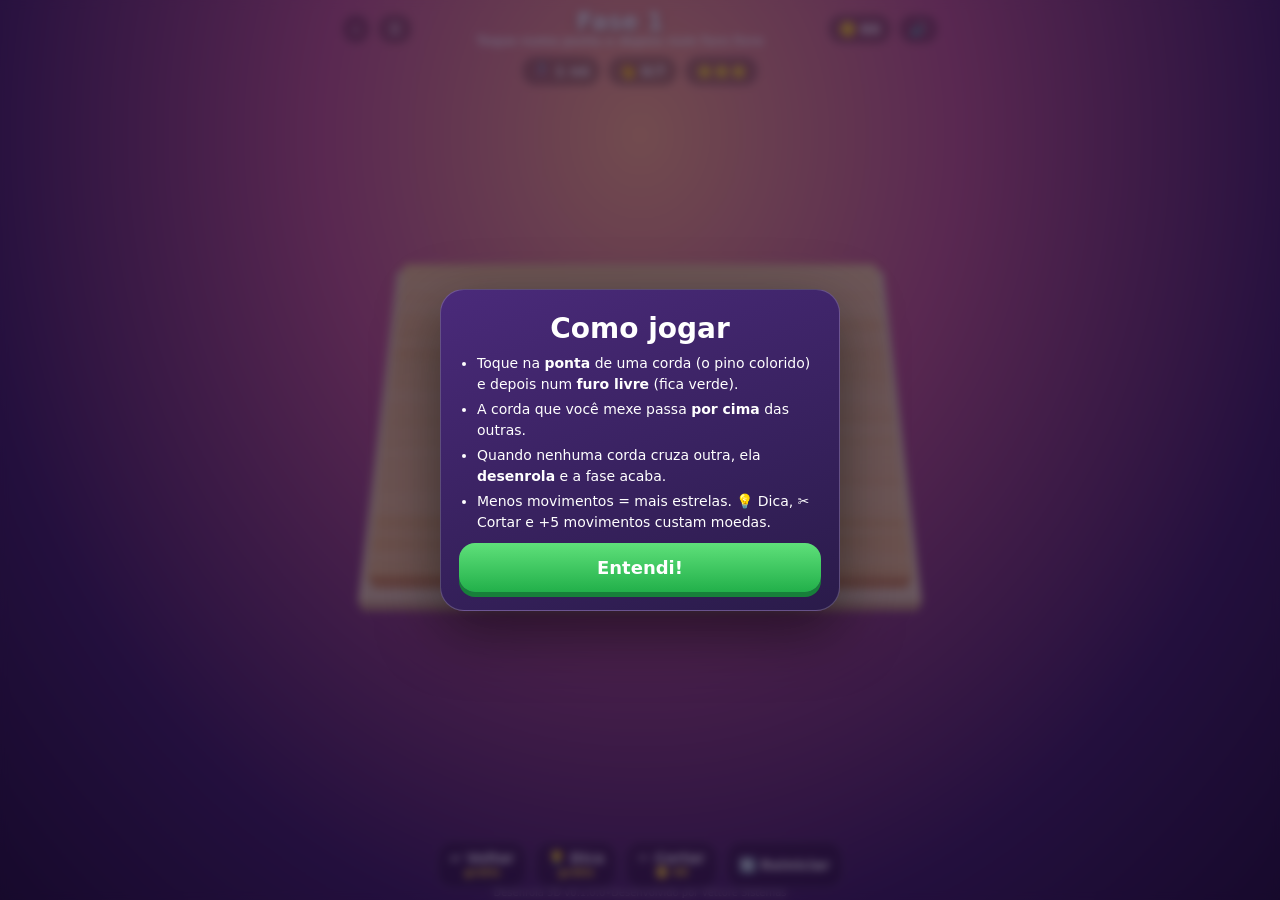
==== desenrola/index.html @ 5e9624aa "v0.6.0.0 v0.6.0.0 - Jogos: novos Linha de Cores 3D e Desenrola 3D" ====
<!doctype html>
<html lang="pt-BR">
<head>
<meta charset="utf-8">
<meta name="viewport" content="width=device-width,initial-scale=1,maximum-scale=1,user-scalable=no,viewport-fit=cover">
<meta name="theme-color" content="#2a1b4a">
<title>Desenrola 3D</title>
<style>
*{box-sizing:border-box;margin:0;padding:0;-webkit-tap-highlight-color:transparent}
[hidden]{display:none!important}
html,body{height:100%;overflow:hidden;overscroll-behavior:none}
body{font-family:system-ui,-apple-system,Segoe UI,Roboto,sans-serif;color:#fff;background:radial-gradient(ellipse at 50% 15%,#ffb38a 0%,#c25b8f 35%,#3b1d5e 75%,#1c0f33 100%);user-select:none;-webkit-user-select:none}
button{font-family:inherit;color:inherit;border:0;cursor:pointer;background:none}
#cena{position:fixed;inset:0;touch-action:none}
.hud{position:fixed;left:0;right:0;top:0;padding:10px 12px;display:flex;flex-direction:column;gap:8px;z-index:2;max-width:620px;margin:0 auto;pointer-events:none}
.hud>*{pointer-events:auto}
.linha1{display:flex;gap:8px;align-items:center}
.chip{background:rgba(0,0,0,.25);backdrop-filter:blur(8px);border:1px solid rgba(255,255,255,.2);border-radius:14px;padding:6px 10px;font-weight:800;font-size:14px;white-space:nowrap;color:#fff;text-decoration:none}
.titulo{flex:1;text-align:center;line-height:1.05}
.titulo b{font-size:24px;text-shadow:0 2px 10px rgba(0,0,0,.4)}
.titulo small{display:block;font-size:12px;opacity:.85;font-weight:700}
.info{display:flex;gap:8px;justify-content:center}
.nos{font-weight:900}
.nos.zero{background:rgba(61,220,132,.35);border-color:#3ddc84}
.base{position:fixed;left:0;right:0;bottom:0;padding:8px 12px calc(12px + env(safe-area-inset-bottom));display:flex;gap:8px;justify-content:center;z-index:2}
.bt{background:rgba(0,0,0,.25);backdrop-filter:blur(8px);border:1px solid rgba(255,255,255,.2);border-radius:16px;padding:8px 12px;font-weight:800;font-size:14px;min-width:78px}
.bt small{display:block;font-size:11px;color:#ffd93b}
.bt.ativo{background:#ff5b5b;border-color:#fff}
.bt:active{transform:scale(.95)}
#toast{position:fixed;left:50%;top:120px;transform:translateX(-50%);background:rgba(0,0,0,.7);padding:9px 16px;border-radius:18px;font-weight:800;font-size:14px;z-index:5;opacity:0;transition:.3s;pointer-events:none;white-space:nowrap}
#toast.on{opacity:1}
.grito{position:fixed;left:50%;top:40%;transform:translate(-50%,-50%);font-size:46px;font-weight:900;z-index:4;pointer-events:none;animation:grito 1.3s forwards;white-space:nowrap;color:#fff;text-shadow:0 4px 0 #c25b8f,0 0 24px #ffd93b}
@keyframes grito{0%{transform:translate(-50%,-50%) scale(.2)}25%{transform:translate(-50%,-50%) scale(1.2)}75%{opacity:1}100%{transform:translate(-50%,-90%) scale(1);opacity:0}}
.modal{position:fixed;inset:0;background:rgba(20,8,40,.6);backdrop-filter:blur(4px);display:flex;align-items:center;justify-content:center;padding:16px;z-index:10}
.mbox{background:linear-gradient(160deg,#4a2a7a,#2a1b4a);border:1px solid rgba(255,255,255,.2);border-radius:24px;padding:22px 18px 18px;width:100%;max-width:400px;text-align:center;box-shadow:0 20px 60px rgba(0,0,0,.5);animation:entra .35s cubic-bezier(.34,1.5,.64,1);max-height:92dvh;overflow-y:auto}
@keyframes entra{from{transform:scale(.7);opacity:0}}
.mbox h2{font-size:28px}
.mbox p{margin-top:8px;line-height:1.4;color:#eadcff}
.estrelas{font-size:54px;letter-spacing:6px;color:rgba(255,255,255,.18);margin:6px 0}
.estrelas span{display:inline-block;transform:scale(.3);transition:.4s cubic-bezier(.34,1.8,.64,1)}
.estrelas span.on{color:#ffd93b;transform:scale(1);text-shadow:0 3px 0 #b8860b}
.estrelas span.vz{transform:scale(1)}
.btn{display:block;width:100%;padding:14px;border-radius:16px;font-size:18px;font-weight:900;margin-top:10px;background:linear-gradient(180deg,#ff8ac0,#e2508f);box-shadow:0 5px 0 #a8326a}
.btn.verde{background:linear-gradient(180deg,#5fe07a,#22b04a);box-shadow:0 5px 0 #17803a}
.btn.sec{background:rgba(255,255,255,.12);box-shadow:0 5px 0 rgba(0,0,0,.3)}
.btn:active{transform:translateY(3px)}
.moedas{display:inline-block;margin-top:6px;background:rgba(255,217,59,.15);color:#ffd93b;border-radius:12px;padding:4px 12px;font-weight:900}
.fases{display:grid;grid-template-columns:repeat(5,1fr);gap:8px;margin-top:12px}
.fz{aspect-ratio:1;border-radius:14px;background:rgba(255,255,255,.12);font-weight:900;font-size:17px;display:flex;flex-direction:column;align-items:center;justify-content:center;line-height:1}
.fz small{font-size:9px;color:#ffd93b;margin-top:3px;letter-spacing:-1px}
.fz.bloq{opacity:.35}
.fz.atual{background:#e2508f;box-shadow:0 0 0 3px #fff}
.regras{text-align:left;font-size:14px;line-height:1.5;margin-top:8px}
.regras li{margin:4px 0 4px 18px}
footer{position:fixed;bottom:2px;left:0;right:0;text-align:center;font-size:10px;opacity:.5;z-index:1;pointer-events:none}
</style>
</head>
<body>
<canvas id="cena"></canvas>
<div class="hud">
  <div class="linha1">
    <a class="chip" href="../index.html">‹</a>
    <button class="chip" id="h-fases">☰</button>
    <div class="titulo"><b id="h-fase">Fase 1</b><small id="h-sub">Desfaça os nós</small></div>
    <span class="chip" id="h-moe">🪙 0</span>
    <button class="chip" id="h-som">🔊</button>
  </div>
  <div class="info"><span class="chip nos" id="h-nos">🪢 0 nós</span><span class="chip" id="h-mov">👆 0/0</span><span class="chip" id="h-est">⭐⭐⭐</span></div>
</div>
<div class="base">
  <button class="bt" id="b-desf">↩️ Voltar<small>grátis</small></button>
  <button class="bt" id="b-dica">💡 Dica<small id="dica-preco">🪙 20</small></button>
  <button class="bt" id="b-corte">✂️ Cortar<small>🪙 40</small></button>
  <button class="bt" id="b-rein">🔄 Reiniciar</button>
</div>
<div id="toast"></div>
<div class="modal" id="modal" hidden><div class="mbox" id="mbox"></div></div>
<footer id="rodape"></footer>
<script src="../lib/three.min.js"></script>
<script>
// Desenrola 3D — Vettore Sistemas
const CONFIG = { SISTEMA:'Desenrola 3D', VERSAO:'0.1.0.0', DESENVOLVEDOR:'Vettore Sistemas' };
const $=id=>document.getElementById(id);
const fmt=n=>Math.round(n).toLocaleString('pt-BR');
const CORES=['#ff4d6a','#1fb5ff','#ffd93b','#2ecc71','#b56bff','#ff9f1c','#ff5fd2','#00d2c6'];
const PRECO={dica:20,corte:40,mais:30};
const TOTAL=60;

// ---------- Save ----------
const SK='desenrola_3d_v1';
let S; try{ S=Object.assign({desbloq:1,est:{},moedas:60,som:true,viu:false}, JSON.parse(localStorage.getItem(SK)||'{}')); }catch(e){ S={desbloq:1,est:{},moedas:60,som:true,viu:false}; }
const salvar=()=>{ try{ localStorage.setItem(SK,JSON.stringify(S)); }catch(e){} };

// ---------- Som ----------
const Som={ ctx:null,
  init(){ if(!this.ctx){ try{ this.ctx=new (window.AudioContext||window.webkitAudioContext)(); }catch(e){} } if(this.ctx&&this.ctx.state==='suspended') this.ctx.resume(); },
  tom(f,d=.1,tipo='sine',vol=.08,q=0,f2){ if(!S.som||!this.ctx) return; const c=this.ctx,t=c.currentTime+q,o=c.createOscillator(),g=c.createGain();
    o.type=tipo; o.frequency.setValueAtTime(f,t); o.frequency.exponentialRampToValueAtTime(f2||f*1.2,t+d); g.gain.setValueAtTime(vol,t); g.gain.exponentialRampToValueAtTime(.001,t+d); o.connect(g).connect(c.destination); o.start(t); o.stop(t+d+.02); },
  pega(){ this.tom(500,.1,'triangle',.07,0,800); }, solta(){ this.tom(700,.12,'triangle',.07,0,350); },
  desata(){ [660,880,1100].forEach((f,i)=>this.tom(f,.12,'sine',.07,i*.05)); }, erro(){ this.tom(180,.15,'square',.05,0,120); },
  vitoria(){ [523,659,784,1047,1319].forEach((f,i)=>this.tom(f,.22,'triangle',.08,i*.1)); }, moeda(){ this.tom(990,.07,'square',.04); this.tom(1320,.08,'square',.04,.06); },
  corte(){ this.tom(2000,.08,'sawtooth',.05,0,600); }
};
const vibrar=p=>{ try{ navigator.vibrate&&navigator.vibrate(p); }catch(e){} };

// ---------- Geração das fases (sempre solucionáveis) ----------
function rng(seed){ let a=seed>>>0; return ()=>{ a=a+0x6D2B79F5|0; let t=Math.imul(a^a>>>15,1|a); t=t+Math.imul(t^t>>>7,61|t)^t; return ((t^t>>>14)>>>0)/4294967296; }; }
function confFase(n){     // poucos furos livres = quebra-cabeça de verdade
  if(n<=3) return {c:3,r:2,cordas:2}; if(n<=8) return {c:4,r:2,cordas:3}; if(n<=15) return {c:3,r:3,cordas:4};
  if(n<=25) return {c:4,r:3,cordas:5}; if(n<=40) return {c:5,r:3,cordas:6}; return {c:5,r:3,cordas:7};
}
function cruza(p1,p2,p3,p4){
  const d=(a,b,c)=>(c.x-a.x)*(b.z-a.z)-(b.x-a.x)*(c.z-a.z);
  const d1=d(p3,p4,p1), d2=d(p3,p4,p2), d3=d(p1,p2,p3), d4=d(p1,p2,p4);
  return ((d1>0&&d2<0)||(d1<0&&d2>0)) && ((d3>0&&d4<0)||(d3<0&&d4>0));
}
function contaNos(cordas, pos){
  let n=0; const nos=new Set();
  for(let i=0;i<cordas.length;i++) for(let j=i+1;j<cordas.length;j++){ const a=cordas[i], b=cordas[j]; if(a.cortada||b.cortada) continue;
    if(cruza(pos(a.p[0]),pos(a.p[1]),pos(b.p[0]),pos(b.p[1]))){ n++; nos.add(i); nos.add(j); } }
  return {n, nos};
}
function gerar(n){
  const cf=confFase(n), r=rng(n*104729+7), H=cf.c*cf.r;
  const pos=k=>({x:k%cf.c, z:Math.floor(k/cf.c)});
  let cordas=null;
  for(let t=0;t<800&&!cordas;t++){
    const furos=[...Array(H).keys()].sort(()=>r()-.5).slice(0,cf.cordas*2);
    const cs=[]; for(let k=0;k<cf.cordas;k++) cs.push({p:[furos[2*k],furos[2*k+1]]});
    // evita cordas muito curtas ou que passam por cima de outro pino
    if(cs.some(c=>{ const a=pos(c.p[0]), b=pos(c.p[1]); return Math.abs(a.x-b.x)+Math.abs(a.z-b.z)<2; })) continue;
    if(contaNos(cs,pos).n===0) cordas=cs;
  }
  if(!cordas){ cordas=[]; for(let k=0;k<cf.cordas;k++) cordas.push({p:[k*2,k*2+1]}); }
  const K=Math.min(3+Math.floor(n/3),12);
  let melhor=null;
  for(let tent=0;tent<40;tent++){
    const cs=cordas.map(c=>({p:[...c.p]}));
    for(let k=0;k<K;k++){
      const ocup=new Set(cs.flatMap(c=>c.p)); const livres=[...Array(H).keys()].filter(h=>!ocup.has(h));
      let best=null, bn=-1;
      for(let s=0;s<4;s++){ const ci=Math.floor(r()*cs.length), e=Math.floor(r()*2), h=livres[Math.floor(r()*livres.length)];
        const old=cs[ci].p[e]; cs[ci].p[e]=h; const nn=contaNos(cs,pos).n; cs[ci].p[e]=old; if(nn>bn){ bn=nn; best=[ci,e,h]; } }
      cs[best[0]].p[best[1]]=best[2];
    }
    const nn=contaNos(cs,pos).n;
    if(!melhor || nn>melhor.n) melhor={cs,n:nn};
    if(nn>=Math.min(1+Math.floor(n/4), cf.cordas)) break;
  }
  // menor número de movimentos (busca em largura) para as estrelas
  const otimo=buscaOtima(melhor.cs.map(c=>[...c.p]), H, pos, K);
  const par=otimo||K;
  return { n, ...cf, H, cordas:melhor.cs.map((c,i)=>({p:c.p, cor:CORES[i%CORES.length], camada:i})), par, limite:par*2+5 };
}
function buscaOtima(ini, H, pos, maxProf){
  const chave=e=>e.map(p=>p.join('.')).join('|');
  const nos=e=>contaNos(e.map(p=>({p})),pos).n;
  if(nos(ini)===0) return 0;
  let fronteira=[ini]; const visto=new Set([chave(ini)]);
  for(let prof=1; prof<=maxProf; prof++){
    const prox=[];
    for(const e of fronteira){
      const oc=new Set(e.flat()), livres=[...Array(H).keys()].filter(h=>!oc.has(h));
      for(let ci=0;ci<e.length;ci++) for(let k=0;k<2;k++) for(const h of livres){
        const n2=e.map(p=>[...p]); n2[ci][k]=h; const ch=chave(n2); if(visto.has(ch)) continue; visto.add(ch);
        if(nos(n2)===0) return prof; prox.push(n2);
        if(visto.size>120000) return 0;
      }
    }
    fronteira=prox;
  }
  return 0;
}

// ---------- Three.js ----------
const renderer=new THREE.WebGLRenderer({canvas:$('cena'),antialias:true,alpha:true});
renderer.setPixelRatio(Math.min(2,devicePixelRatio||1));
renderer.shadowMap.enabled=true; renderer.shadowMap.type=THREE.PCFSoftShadowMap;
renderer.outputEncoding=THREE.sRGBEncoding; renderer.toneMapping=THREE.ACESFilmicToneMapping; renderer.toneMappingExposure=1.05;
const cena=new THREE.Scene(), cam=new THREE.PerspectiveCamera(40,1,.1,100);
cena.add(new THREE.HemisphereLight(0xffe2f0,0x3b1d5e,.8));
const sol=new THREE.DirectionalLight(0xffffff,1.15); sol.position.set(3,10,5); sol.castShadow=true; sol.shadow.mapSize.set(1024,1024);
Object.assign(sol.shadow.camera,{left:-8,right:8,top:8,bottom:-8,near:1,far:30}); sol.shadow.radius=5; cena.add(sol);
const brilho=new THREE.PointLight(0xffb38a,.7,30); brilho.position.set(0,5,-6); cena.add(brilho);
const ESP=1.6;
let F=null, grupo=null, pinos=[], furos=[], tubos=[], selecionado=null, ocupado=false, modoCorte=false, historico=[], dicaGratis=1, tempo=0;
function posFuro(k){ return new THREE.Vector3((k%F.c-(F.c-1)/2)*ESP, 0, (Math.floor(k/F.c)-(F.r-1)/2)*ESP); }

function montar(){
  if(grupo){ cena.remove(grupo); grupo.traverse(o=>{ if(o.geometry) o.geometry.dispose(); }); }
  grupo=new THREE.Group(); cena.add(grupo); pinos=[]; furos=[]; tubos=[];
  const W=F.c*ESP+.8, D=F.r*ESP+.8;
  // tábua de madeira
  const cv=document.createElement('canvas'); cv.width=512; cv.height=512; const g=cv.getContext('2d');
  g.fillStyle='#c98a52'; g.fillRect(0,0,512,512);
  for(let i=0;i<60;i++){ g.strokeStyle=`rgba(${120+Math.random()*40},${70+Math.random()*30},30,.35)`; g.lineWidth=1+Math.random()*3; g.beginPath(); const y=Math.random()*512; g.moveTo(0,y); g.bezierCurveTo(170,y+Math.random()*30-15,340,y+Math.random()*30-15,512,y+Math.random()*20-10); g.stroke(); }
  const tex=new THREE.CanvasTexture(cv); tex.encoding=THREE.sRGBEncoding;
  const tabua=new THREE.Mesh(new THREE.BoxGeometry(W,.4,D), new THREE.MeshStandardMaterial({map:tex,roughness:.6}));
  tabua.position.y=-.2; tabua.receiveShadow=true; tabua.castShadow=true; grupo.add(tabua);
  const sombra=new THREE.Mesh(new THREE.BoxGeometry(W+.3,.25,D+.3), new THREE.MeshStandardMaterial({color:0x7a4a24,roughness:.7}));
  sombra.position.y=-.45; grupo.add(sombra);
  for(let k=0;k<F.H;k++){
    const anel=new THREE.Mesh(new THREE.CylinderGeometry(.3,.3,.06,28), new THREE.MeshStandardMaterial({color:0x3a2412,roughness:.9,emissive:0x000000}));
    anel.position.copy(posFuro(k)); anel.position.y=.005; anel.userData.furo=k; grupo.add(anel); furos.push(anel);
    const buraco=new THREE.Mesh(new THREE.CylinderGeometry(.18,.18,.07,20), new THREE.MeshBasicMaterial({color:0x120804}));
    buraco.position.copy(anel.position); buraco.position.y=.01; grupo.add(buraco);
  }
  F.cordas.forEach((c,ci)=>{
    c.pinos=c.p.map((h,e)=>{ const pino=new THREE.Group();
      const corpo=new THREE.Mesh(new THREE.CylinderGeometry(.22,.26,.6,24), new THREE.MeshPhysicalMaterial({color:new THREE.Color(c.cor).convertSRGBToLinear(),roughness:.3,clearcoat:.8}));
      corpo.position.y=.3; corpo.castShadow=true; pino.add(corpo);
      const topo=new THREE.Mesh(new THREE.SphereGeometry(.22,20,12,0,Math.PI*2,0,Math.PI/2), corpo.material); topo.position.y=.6; pino.add(topo);
      const faixa=new THREE.Mesh(new THREE.CylinderGeometry(.265,.265,.08,24), new THREE.MeshStandardMaterial({color:0xffffff,roughness:.4})); faixa.position.y=.15; pino.add(faixa);
      pino.position.copy(posFuro(h)); pino.userData={corda:ci, ponta:e}; corpo.userData=topo.userData=faixa.userData=pino.userData;
      grupo.add(pino); pinos.push(pino); return pino; });
    const mat=new THREE.MeshStandardMaterial({color:new THREE.Color(c.cor).convertSRGBToLinear(),roughness:.45,emissive:new THREE.Color(0x000000)});
    const tubo=new THREE.Mesh(new THREE.BufferGeometry(), mat); tubo.castShadow=true; grupo.add(tubo); c.tubo=tubo; tubos.push(tubo);
  });
  F.cordas.forEach((c,ci)=>refazTubo(ci));
  ajusta(); atualizaNos(false);
}
function alturaCamada(c){ const ord=[...F.cordas].filter(x=>!x.cortada).sort((a,b)=>a.camada-b.camada); return .75+ord.indexOf(c)*.28; }
function refazTubo(ci){
  const c=F.cordas[ci]; if(c.cortada) return;
  const a=c.pinos[0].position.clone(), b=c.pinos[1].position.clone(); a.y+=.62; b.y+=.62;
  const h=alturaCamada(c), meio=a.clone().lerp(b,.5); meio.y=Math.max(a.y,b.y)+h*.55;
  const q1=a.clone().lerp(b,.18); q1.y=a.y+h*.6; const q2=a.clone().lerp(b,.82); q2.y=b.y+h*.6;
  // leve balanço da corda
  meio.y+=Math.sin(tempo*2+ci)*.03;
  const curva=new THREE.CatmullRomCurve3([a,q1,meio,q2,b]);
  c.tubo.geometry.dispose(); c.tubo.geometry=new THREE.TubeGeometry(curva,56,.085,10,false);
}
const posLogica=k=>({x:k%F.c, z:Math.floor(k/F.c)});
let nosAntes=0;
function atualizaNos(som=true){
  const {n,nos}=contaNos(F.cordas,posLogica);
  F.cordas.forEach((c,ci)=>{ if(c.cortada) return; c.emNo=nos.has(ci); });
  if(som && n<nosAntes){ Som.desata(); vibrar(25); }
  nosAntes=n; hud(n); return n;
}

// ---------- Câmera ----------
function ajusta(){
  const w=innerWidth,h=innerHeight; renderer.setSize(w,h,false); cam.aspect=w/h;
  if(!F){ cam.updateProjectionMatrix(); return; }
  const tanH=Math.tan(cam.fov*Math.PI/360), W=F.c*ESP+1.6, D=F.r*ESP+1.6;
  const dist=Math.max((D+4.5)/(2*tanH), W/(2*tanH*cam.aspect));
  cam.position.set(0,dist*.92,dist*.55); cam.lookAt(0,-.3,.35); cam.updateProjectionMatrix();
}
addEventListener('resize',ajusta);

// ---------- Animação ----------
const tweens=[]; function tween(dur,fn){ return new Promise(r=>tweens.push({t:0,dur,fn,r})); }
function passoTweens(dt){ for(let k=tweens.length-1;k>=0;k--){ const w=tweens[k]; w.t+=dt; const p=Math.min(1,w.t/w.dur); w.fn(p); if(p>=1){ tweens.splice(k,1); w.r(); } } }
const suave=p=>p<.5?2*p*p:1-Math.pow(-2*p+2,2)/2;
const confetes=[];
function festa(){ const geo=new THREE.BoxGeometry(.08,.02,.14);
  for(let i=0;i<120;i++){ const m=new THREE.Mesh(geo,new THREE.MeshBasicMaterial({color:new THREE.Color(CORES[i%CORES.length]).convertSRGBToLinear(),transparent:true}));
    m.position.set((Math.random()-.5)*2,1,(Math.random()-.5)*2); m.userData={vx:(Math.random()-.5)*8,vy:5+Math.random()*7,vz:(Math.random()-.5)*8,rx:Math.random()*10,vida:2.2}; cena.add(m); confetes.push(m); } }
function passoConfete(dt){ for(let k=confetes.length-1;k>=0;k--){ const m=confetes[k],u=m.userData; u.vida-=dt; u.vy-=9*dt; m.position.x+=u.vx*dt; m.position.y+=u.vy*dt; m.position.z+=u.vz*dt; m.rotation.x+=u.rx*dt; m.rotation.z+=u.rx*dt*.7; m.material.opacity=Math.min(1,u.vida); if(u.vida<=0){ cena.remove(m); m.material.dispose(); confetes.splice(k,1); } } }

// ---------- Jogada ----------
function ocupados(){ return new Set(F.cordas.filter(c=>!c.cortada).flatMap(c=>c.p)); }
function marcaFurosLivres(on){ const oc=ocupados(); furos.forEach((f,k)=>f.material.emissive.setHex(on&&!oc.has(k)?0x2aa860:0)); }
function selecionar(pino){
  if(selecionado){ const p=selecionado; tween(.12,t=>{ p.position.y=.5*(1-t); }); }
  selecionado=pino; marcaFurosLivres(!!pino);
  if(pino){ Som.pega(); vibrar(10); tween(.15,t=>{ pino.position.y=.5*t; }); }
}
async function moverPara(pino,furo){
  const {corda:ci, ponta:e}=pino.userData, c=F.cordas[ci];
  historico.push({ p:F.cordas.map(x=>[...x.p]), cam:F.cordas.map(x=>x.camada), mov:F.mov });
  ocupado=true; selecionado=null; marcaFurosLivres(false);
  c.camada=Math.max(...F.cordas.map(x=>x.camada))+1;    // a corda movida fica por cima
  const de=pino.position.clone(), para=posFuro(furo);
  await tween(.32,t=>{ const s=suave(t); pino.position.x=de.x+(para.x-de.x)*s; pino.position.z=de.z+(para.z-de.z)*s; pino.position.y=.5+Math.sin(t*Math.PI)*.6; });
  await tween(.12,t=>{ pino.position.y=.5*(1-t); });
  c.p[e]=furo; F.mov++; Som.solta(); vibrar(12);
  const n=atualizaNos(); ocupado=false;
  if(n===0) return vitoria();
  if(F.mov>=F.limite) return derrota();
}
function desfazer(){
  if(ocupado||!historico.length){ toast('Nada para voltar'); return; }
  const h=historico.pop(); F.cordas.forEach((c,i)=>{ c.p=h.p[i]; c.camada=h.cam[i]; c.pinos.forEach((pi,e)=>{ pi.position.copy(posFuro(c.p[e])); }); }); F.mov=h.mov;
  selecionar(null); atualizaNos(false); Som.tom(500,.12,'sine',.06,0,300);
}
function dica(){
  if(ocupado) return;
  if(dicaGratis<=0){ if(S.moedas<PRECO.dica){ toast('Moedas insuficientes'); Som.erro(); return; } S.moedas-=PRECO.dica; salvar(); } else dicaGratis--;
  const oc=ocupados(), livres=[...Array(F.H).keys()].filter(k=>!oc.has(k)); let best=null, bn=Infinity;
  F.cordas.forEach((c,ci)=>{ if(c.cortada) return; [0,1].forEach(e=>livres.forEach(h=>{ const old=c.p[e]; c.p[e]=h; const n=contaNos(F.cordas,posLogica).n; c.p[e]=old; if(n<bn){ bn=n; best={ci,e,h}; } })); });
  if(!best) return; const pino=F.cordas[best.ci].pinos[best.e], furo=furos[best.h];
  let k=0; const pisca=setInterval(()=>{ k++; furo.material.emissive.setHex(k%2?0xffd93b:0); pino.children[0].material.emissive=new THREE.Color(k%2?0x555500:0); if(k>7){ clearInterval(pisca); pino.children[0].material.emissive=new THREE.Color(0); furo.material.emissive.setHex(0); } },220);
  toast('💡 Mova a ponta piscando para o furo amarelo'); hud(nosAntes);
}
async function cortar(ci){
  const c=F.cordas[ci]; if(c.cortada) return;
  S.moedas-=PRECO.corte; salvar(); modoCorte=false; $('b-corte').classList.remove('ativo');
  Som.corte(); vibrar([30,20,30]); c.cortada=true;
  const tubo=c.tubo; await tween(.4,t=>{ tubo.scale.setScalar(1-t*.9); tubo.position.y=t*2; c.pinos.forEach(p=>p.scale.setScalar(1-t)); });
  grupo.remove(tubo); c.pinos.forEach(p=>grupo.remove(p)); pinos=pinos.filter(p=>p.userData.corda!==ci);
  F.cordas.forEach((x,i)=>refazTubo(i)); const n=atualizaNos(); if(n===0) vitoria();
}

// ---------- Fim de fase ----------
function estrelas(){ return F.mov<=F.par?3 : F.mov<=F.par+3?2 : 1; }
async function vitoria(){
  ocupado=true; Som.vitoria(); vibrar([30,40,30,40,80]); grito('Desenrolou!');
  F.cordas.forEach(c=>{ if(!c.cortada){ c.tubo.material.color.set('#ffd93b').convertSRGBToLinear(); c.tubo.material.emissive.set('#664400'); } }); festa();
  const e=estrelas(), n=F.n, ant=S.est[n]||0; if(e>ant) S.est[n]=e;
  const ganho=10+5*Math.max(0,e-ant)+(e===3?5:0); S.moedas+=ganho; if(n>=S.desbloq) S.desbloq=Math.min(TOTAL,n+1); salvar();
  await new Promise(r=>setTimeout(r,1300));
  modal(`<h2>Fase ${n} completa!</h2><div class="estrelas">${[0,1,2].map(k=>`<span>★</span>`).join('')}</div>
    <p>${F.mov} movimentos · ideal ${F.par}</p><span class="moedas">+${ganho} 🪙</span>
    ${n<TOTAL?'<button class="btn verde" id="m-prox">Próxima fase ›</button>':''}<button class="btn" id="m-rep">Jogar de novo</button><button class="btn sec" id="m-fases">Fases</button>`);
  document.querySelectorAll('.estrelas span').forEach((s,k)=>setTimeout(()=>{ s.classList.add(k<e?'on':'vz'); if(k<e) Som.tom(700+k*200,.15,'triangle',.08); },300+k*300));
  if($('m-prox')) $('m-prox').onclick=()=>iniciar(n+1); $('m-rep').onclick=()=>iniciar(n); $('m-fases').onclick=telaFases;
  setTimeout(()=>Som.moeda(),1300);
}
function derrota(){
  ocupado=true; Som.erro(); vibrar(80);
  modal(`<h2>Acabaram os movimentos</h2><p>Ainda tem <b>${nosAntes}</b> nó(s).</p>
    <button class="btn verde" id="m-mais">+5 movimentos · 🪙 ${PRECO.mais}</button><button class="btn" id="m-rep">Tentar de novo</button><button class="btn sec" id="m-fases">Fases</button>`);
  $('m-mais').style.opacity=S.moedas>=PRECO.mais?1:.5;
  $('m-mais').onclick=()=>{ if(S.moedas<PRECO.mais){ toast('Moedas insuficientes'); return; } S.moedas-=PRECO.mais; F.limite+=5; salvar(); fechar(); ocupado=false; hud(nosAntes); };
  $('m-rep').onclick=()=>iniciar(F.n); $('m-fases').onclick=telaFases;
}

// ---------- Interface ----------
const ray=new THREE.Raycaster(), ptr=new THREE.Vector2();
$('cena').addEventListener('pointerdown',e=>{
  Som.init(); if(!F||ocupado||!$('modal').hidden) return;
  ptr.x=e.clientX/innerWidth*2-1; ptr.y=-(e.clientY/innerHeight)*2+1; ray.setFromCamera(ptr,cam);
  const hits=ray.intersectObjects(grupo.children,true);
  const hp=hits.find(h=>h.object.userData.corda!==undefined && !F.cordas[h.object.userData.corda].cortada);
  const ht=hits.find(h=>tubos.includes(h.object));
  if(modoCorte){ const ci = hp ? hp.object.userData.corda : ht ? F.cordas.findIndex(c=>c.tubo===ht.object) : -1; if(ci>=0) cortar(ci); return; }
  if(hp){ const pino=pinos.find(p=>p.userData===hp.object.userData); selecionar(selecionado===pino?null:pino); return; }
  const hf=hits.find(h=>h.object.userData.furo!==undefined);
  if(hf && selecionado){ const k=hf.object.userData.furo; if(ocupados().has(k)){ Som.erro(); return; } moverPara(selecionado,k); return; }
  if(selecionado) selecionar(null);
});
function hud(n){
  $('h-fase').textContent='Fase '+F.n; $('h-moe').textContent='🪙 '+fmt(S.moedas); $('h-som').textContent=S.som?'🔊':'🔇';
  $('h-nos').textContent= n===0 ? '✅ Sem nós' : `🪢 ${n} nó${n>1?'s':''}`; $('h-nos').classList.toggle('zero',n===0);
  $('h-mov').textContent=`👆 ${F.mov}/${F.limite}`; const e=estrelas(); $('h-est').textContent='⭐'.repeat(e)+'☆'.repeat(3-e);
  $('dica-preco').textContent= dicaGratis>0 ? 'grátis' : '🪙 '+PRECO.dica;
  $('b-corte').style.opacity=S.moedas>=PRECO.corte?1:.5;
  $('h-sub').textContent = F.n<=2 ? 'Toque numa ponta e depois num furo livre' : 'Desfaça todos os nós';
}
let toastT; function toast(t){ const e=$('toast'); e.textContent=t; e.classList.add('on'); clearTimeout(toastT); toastT=setTimeout(()=>e.classList.remove('on'),2000); }
function grito(t){ const g=document.createElement('div'); g.className='grito'; g.textContent=t; document.body.appendChild(g); setTimeout(()=>g.remove(),1300); }
function modal(h){ $('mbox').innerHTML=h; $('modal').hidden=false; }
function fechar(){ $('modal').hidden=true; }
function iniciar(n){ fechar(); F=gerar(n); F.mov=0; historico=[]; dicaGratis=1; selecionado=null; ocupado=false; modoCorte=false; $('b-corte').classList.remove('ativo'); montar(); nosAntes=atualizaNos(false); if(!S.viu){ S.viu=true; salvar(); regras(); } }
function telaFases(){
  modal(`<h2>Fases</h2><p>⭐ ${Object.values(S.est).reduce((a,b)=>a+b,0)} estrelas · 🪙 ${fmt(S.moedas)}</p><div class="fases">${Array.from({length:TOTAL},(_,i)=>{ const n=i+1, b=n>S.desbloq, e=S.est[n]||0;
    return `<button class="fz ${b?'bloq':''} ${n===S.desbloq?'atual':''}" data-n="${n}">${b?'🔒':n}<small>${b?'':'★'.repeat(e)}</small></button>`; }).join('')}</div>
    <button class="btn sec" id="m-reg">Como jogar</button>`);
  $('mbox').querySelectorAll('.fz').forEach(b=>b.onclick=()=>{ const n=+b.dataset.n; if(n<=S.desbloq) iniciar(n); });
  $('m-reg').onclick=regras;
}
function regras(){
  modal(`<h2>Como jogar</h2><ul class="regras"><li>Toque na <b>ponta</b> de uma corda (o pino colorido) e depois num <b>furo livre</b> (fica verde).</li>
    <li>A corda que você mexe passa <b>por cima</b> das outras.</li><li>Quando nenhuma corda cruza outra, ela <b>desenrola</b> e a fase acaba.</li>
    <li>Menos movimentos = mais estrelas. 💡 Dica, ✂️ Cortar e +5 movimentos custam moedas.</li></ul><button class="btn verde" id="m-ok">Entendi!</button>`);
  $('m-ok').onclick=fechar;
}
$('b-desf').onclick=desfazer; $('b-dica').onclick=dica; $('b-rein').onclick=()=>iniciar(F.n);
$('b-corte').onclick=()=>{ if(ocupado) return; if(modoCorte){ modoCorte=false; $('b-corte').classList.remove('ativo'); return; }
  if(S.moedas<PRECO.corte){ toast('Moedas insuficientes'); Som.erro(); return; } modoCorte=true; $('b-corte').classList.add('ativo'); toast('✂️ Toque na corda que quer cortar'); };
$('h-fases').onclick=telaFases; $('h-som').onclick=()=>{ S.som=!S.som; salvar(); hud(nosAntes); };
$('rodape').textContent=`${CONFIG.SISTEMA} v${CONFIG.VERSAO}•Desenvolvido por ${CONFIG.DESENVOLVEDOR}`;

// ---------- Loop ----------
let ult=performance.now(), acTubo=0;
function quadro(t){
  const dt=Math.min(.05,(t-ult)/1000); ult=t; tempo+=dt; acTubo+=dt;
  passoTweens(dt); passoConfete(dt);
  if(F){
    if(acTubo>1/30){ acTubo=0; F.cordas.forEach((c,ci)=>refazTubo(ci)); }
    const pul=.35+Math.abs(Math.sin(tempo*4))*.5;
    F.cordas.forEach(c=>{ if(c.cortada||!c.tubo) return; if(nosAntes>0) c.tubo.material.emissive.setRGB(c.emNo?pul*.45:0, c.emNo?0:.05, 0); });
    if(selecionado) selecionado.rotation.y+=dt*4;
  }
  brilho.position.x=Math.sin(tempo*.5)*6;
  renderer.render(cena,cam); requestAnimationFrame(quadro);
}
ajusta(); iniciar(Math.min(S.desbloq,TOTAL)); requestAnimationFrame(quadro);
</script>
</body>
</html>
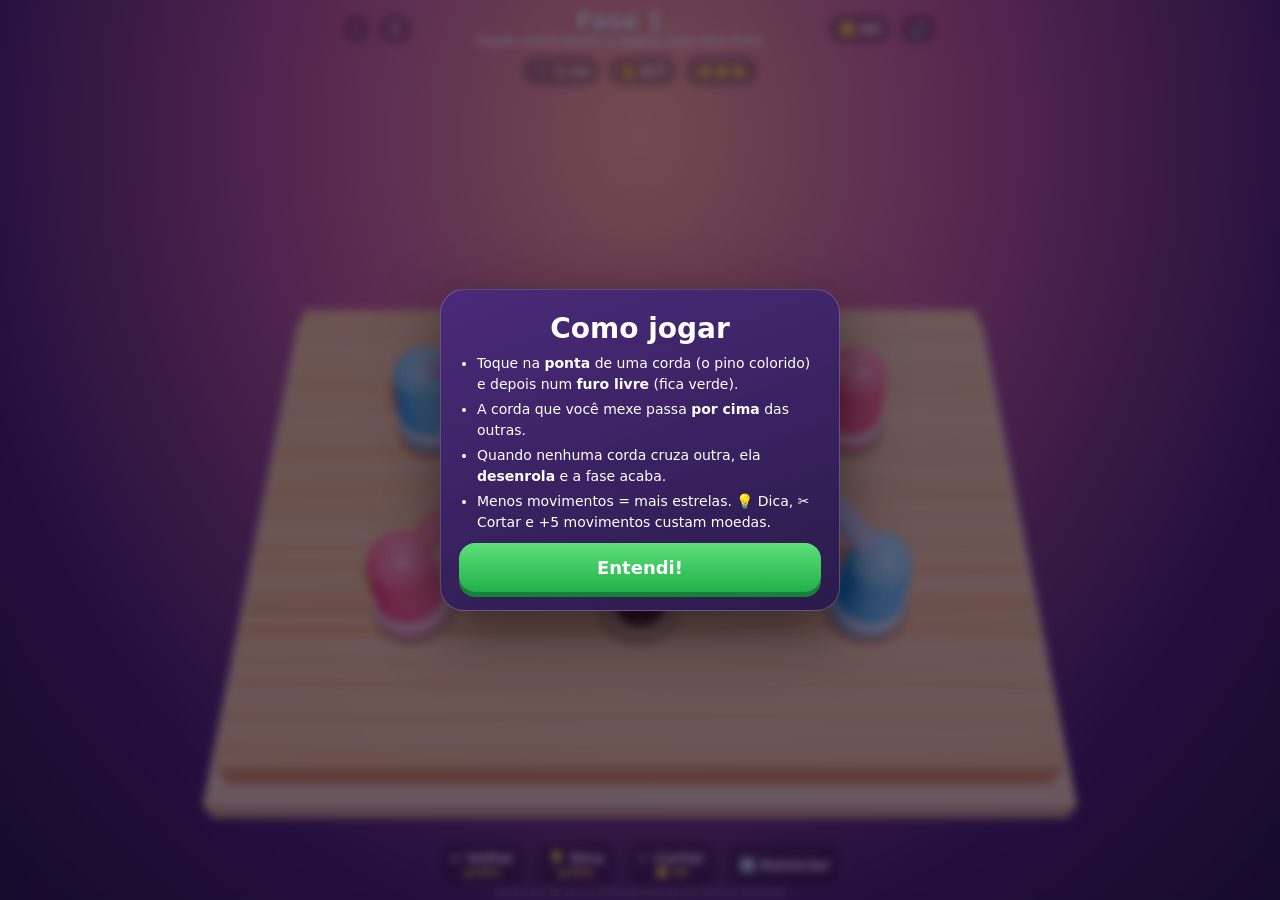
==== commit a6c461bb: "v0.9.0.0 - Jogos: novo Blocos em Queda, tabuleiro 3D corrigido e itens perdidos da Família na casa d" ====
--- a/desenrola/index.html
+++ b/desenrola/index.html
@@ -52,6 +52,12 @@
 .fz.atual{background:#e2508f;box-shadow:0 0 0 3px #fff}
 .regras{text-align:left;font-size:14px;line-height:1.5;margin-top:8px}
 .regras li{margin:4px 0 4px 18px}
+@media (orientation:landscape) and (max-height:560px){
+  .hud{left:0;right:auto;width:min(40vw,300px);margin:0;padding:8px}
+  .linha1{flex-wrap:wrap}
+  .info{flex-direction:column;align-items:flex-start}
+  .base{left:auto;right:0;top:0;bottom:0;flex-direction:column;justify-content:center;padding:8px}
+}
 footer{position:fixed;bottom:2px;left:0;right:0;text-align:center;font-size:10px;opacity:.5;z-index:1;pointer-events:none}
 </style>
 </head>
@@ -79,7 +85,7 @@
 <script src="../lib/three.min.js"></script>
 <script>
 // Desenrola 3D — Vettore Sistemas
-const CONFIG = { SISTEMA:'Desenrola 3D', VERSAO:'0.1.0.0', DESENVOLVEDOR:'Vettore Sistemas' };
+const CONFIG = { SISTEMA:'Desenrola 3D', VERSAO:'0.1.1.0', DESENVOLVEDOR:'Vettore Sistemas' };
 const $=id=>document.getElementById(id);
 const fmt=n=>Math.round(n).toLocaleString('pt-BR');
 const CORES=['#ff4d6a','#1fb5ff','#ffd93b','#2ecc71','#b56bff','#ff9f1c','#ff5fd2','#00d2c6'];
@@ -240,14 +246,33 @@
 }
 
 // ---------- Câmera ----------
+// Enquadra o tabuleiro no espaço livre entre o topo e os botões, em qualquer tela
+function enquadrar(cam, renderer, alvo, semiX, semiZ, yMin, yMax, elev, folga){
+  const w=innerWidth, h=innerHeight; renderer.setSize(w,h,false); cam.aspect=w/h; cam.clearViewOffset();
+  const hud=document.querySelector('.hud').getBoundingClientRect(), base=document.querySelector('.base').getBoundingClientRect();
+  let L=8, R=w-8, T=hud.bottom+6, B=h-8;
+  if(base.width < w*.5){ R=Math.min(R, base.left-8); } else { B=Math.min(B, base.top-6); }
+  if(base.width < w*.5 && hud.width < w*.6){ T=8; L=Math.max(L, hud.right+8); }
+  const aw=Math.max(60,R-L), ah=Math.max(60,B-T), acx=(L+R)/2, acy=(T+B)/2;
+  const dir=new THREE.Vector3(0, Math.sin(elev), Math.cos(elev));
+  const cantos=[]; for(const x of [-semiX,semiX]) for(const y of [yMin,yMax]) for(const z of [-semiZ,semiZ]) cantos.push(new THREE.Vector3(alvo.x+x, y, alvo.z+z));
+  const caixa=()=>{ let x0=1e9,x1=-1e9,y0=1e9,y1=-1e9; const v=new THREE.Vector3();
+    for(const c of cantos){ v.copy(c).project(cam); const px=(v.x+1)/2*w, py=(1-v.y)/2*h; x0=Math.min(x0,px); x1=Math.max(x1,px); y0=Math.min(y0,py); y1=Math.max(y1,py); }
+    return {x0,x1,y0,y1}; };
+  let D=20;
+  for(let k=0;k<8;k++){
+    cam.position.copy(alvo).addScaledVector(dir,D); cam.lookAt(alvo); cam.updateProjectionMatrix(); cam.updateMatrixWorld();
+    const b=caixa(); const s=Math.max((b.x1-b.x0)/(aw*folga), (b.y1-b.y0)/(ah*folga)); D*=s; if(Math.abs(s-1)<.01) break;
+  }
+  cam.position.copy(alvo).addScaledVector(dir,D); cam.lookAt(alvo); cam.updateProjectionMatrix(); cam.updateMatrixWorld();
+  const b=caixa(); cam.setViewOffset(w,h,(b.x0+b.x1)/2-acx,(b.y0+b.y1)/2-acy,w,h); cam.updateProjectionMatrix();
+}
+function pontoNDC(e, canvas, ptr){ const r=canvas.getBoundingClientRect(); ptr.x=(e.clientX-r.left)/r.width*2-1; ptr.y=-((e.clientY-r.top)/r.height)*2+1; }
 function ajusta(){
-  const w=innerWidth,h=innerHeight; renderer.setSize(w,h,false); cam.aspect=w/h;
-  if(!F){ cam.updateProjectionMatrix(); return; }
-  const tanH=Math.tan(cam.fov*Math.PI/360), W=F.c*ESP+1.6, D=F.r*ESP+1.6;
-  const dist=Math.max((D+4.5)/(2*tanH), W/(2*tanH*cam.aspect));
-  cam.position.set(0,dist*.92,dist*.55); cam.lookAt(0,-.3,.35); cam.updateProjectionMatrix();
-}
-addEventListener('resize',ajusta);
+  if(!F){ const w=innerWidth,h=innerHeight; renderer.setSize(w,h,false); cam.aspect=w/h; cam.updateProjectionMatrix(); return; }
+  enquadrar(cam, renderer, new THREE.Vector3(0,0,0), (F.c*ESP+.95)/2, (F.r*ESP+.95)/2, -.6, 1.9, 1.0, .95);
+}
+addEventListener('resize',ajusta); if(window.visualViewport) visualViewport.addEventListener('resize',ajusta);
 
 // ---------- Animação ----------
 const tweens=[]; function tween(dur,fn){ return new Promise(r=>tweens.push({t:0,dur,fn,r})); }
@@ -331,7 +356,7 @@
 const ray=new THREE.Raycaster(), ptr=new THREE.Vector2();
 $('cena').addEventListener('pointerdown',e=>{
   Som.init(); if(!F||ocupado||!$('modal').hidden) return;
-  ptr.x=e.clientX/innerWidth*2-1; ptr.y=-(e.clientY/innerHeight)*2+1; ray.setFromCamera(ptr,cam);
+  pontoNDC(e,$('cena'),ptr); ray.setFromCamera(ptr,cam);
   const hits=ray.intersectObjects(grupo.children,true);
   const hp=hits.find(h=>h.object.userData.corda!==undefined && !F.cordas[h.object.userData.corda].cortada);
   const ht=hits.find(h=>tubos.includes(h.object));
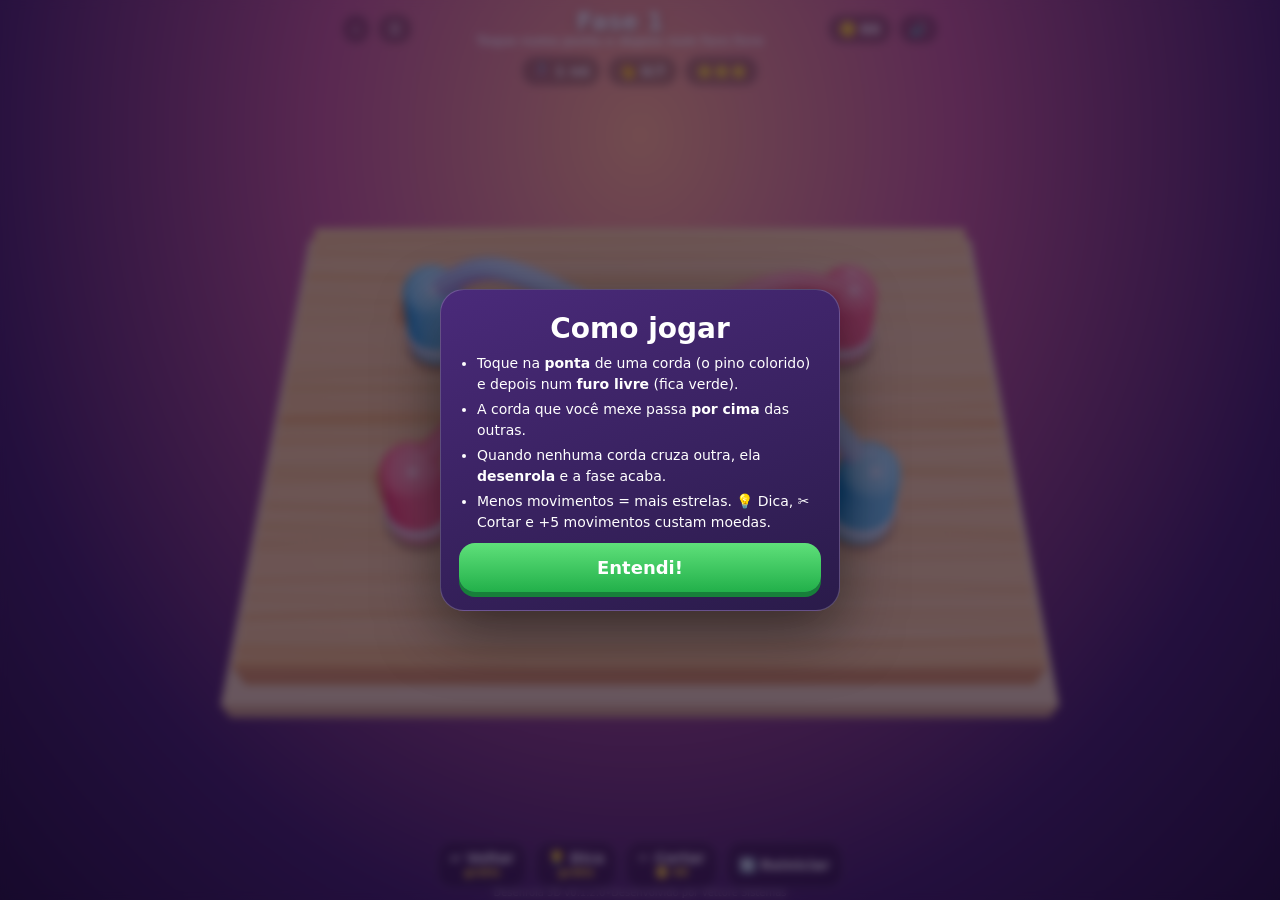
==== commit 8a151683: "v0.10.1.0 - Jogos: tabuleiro centralizado na tela no Linha de Cores 3D e Desenrola 3D" ====
--- a/desenrola/index.html
+++ b/desenrola/index.html
@@ -85,7 +85,7 @@
 <script src="../lib/three.min.js"></script>
 <script>
 // Desenrola 3D — Vettore Sistemas
-const CONFIG = { SISTEMA:'Desenrola 3D', VERSAO:'0.1.1.0', DESENVOLVEDOR:'Vettore Sistemas' };
+const CONFIG = { SISTEMA:'Desenrola 3D', VERSAO:'0.1.2.0', DESENVOLVEDOR:'Vettore Sistemas' };
 const $=id=>document.getElementById(id);
 const fmt=n=>Math.round(n).toLocaleString('pt-BR');
 const CORES=['#ff4d6a','#1fb5ff','#ffd93b','#2ecc71','#b56bff','#ff9f1c','#ff5fd2','#00d2c6'];
@@ -253,7 +253,9 @@
   let L=8, R=w-8, T=hud.bottom+6, B=h-8;
   if(base.width < w*.5){ R=Math.min(R, base.left-8); } else { B=Math.min(B, base.top-6); }
   if(base.width < w*.5 && hud.width < w*.6){ T=8; L=Math.max(L, hud.right+8); }
-  const aw=Math.max(60,R-L), ah=Math.max(60,B-T), acx=(L+R)/2, acy=(T+B)/2;
+  // centro da tela: mesma folga em cima/embaixo e dos dois lados
+  const mv=Math.max(T,h-B), mh=Math.max(L,w-R); T=mv; B=h-mv; L=mh; R=w-mh;
+  const aw=Math.max(60,R-L), ah=Math.max(60,B-T), acx=w/2, acy=h/2;
   const dir=new THREE.Vector3(0, Math.sin(elev), Math.cos(elev));
   const cantos=[]; for(const x of [-semiX,semiX]) for(const y of [yMin,yMax]) for(const z of [-semiZ,semiZ]) cantos.push(new THREE.Vector3(alvo.x+x, y, alvo.z+z));
   const caixa=()=>{ let x0=1e9,x1=-1e9,y0=1e9,y1=-1e9; const v=new THREE.Vector3();
@@ -265,6 +267,8 @@
     const b=caixa(); const s=Math.max((b.x1-b.x0)/(aw*folga), (b.y1-b.y0)/(ah*folga)); D*=s; if(Math.abs(s-1)<.01) break;
   }
   cam.position.copy(alvo).addScaledVector(dir,D); cam.lookAt(alvo); cam.updateProjectionMatrix(); cam.updateMatrixWorld();
+  // centraliza pela superfície do tabuleiro (sem contar a altura das peças)
+  cantos.length=0; for(const x of [-semiX,semiX]) for(const z of [-semiZ,semiZ]) cantos.push(new THREE.Vector3(alvo.x+x,0,alvo.z+z));
   const b=caixa(); cam.setViewOffset(w,h,(b.x0+b.x1)/2-acx,(b.y0+b.y1)/2-acy,w,h); cam.updateProjectionMatrix();
 }
 function pontoNDC(e, canvas, ptr){ const r=canvas.getBoundingClientRect(); ptr.x=(e.clientX-r.left)/r.width*2-1; ptr.y=-((e.clientY-r.top)/r.height)*2+1; }
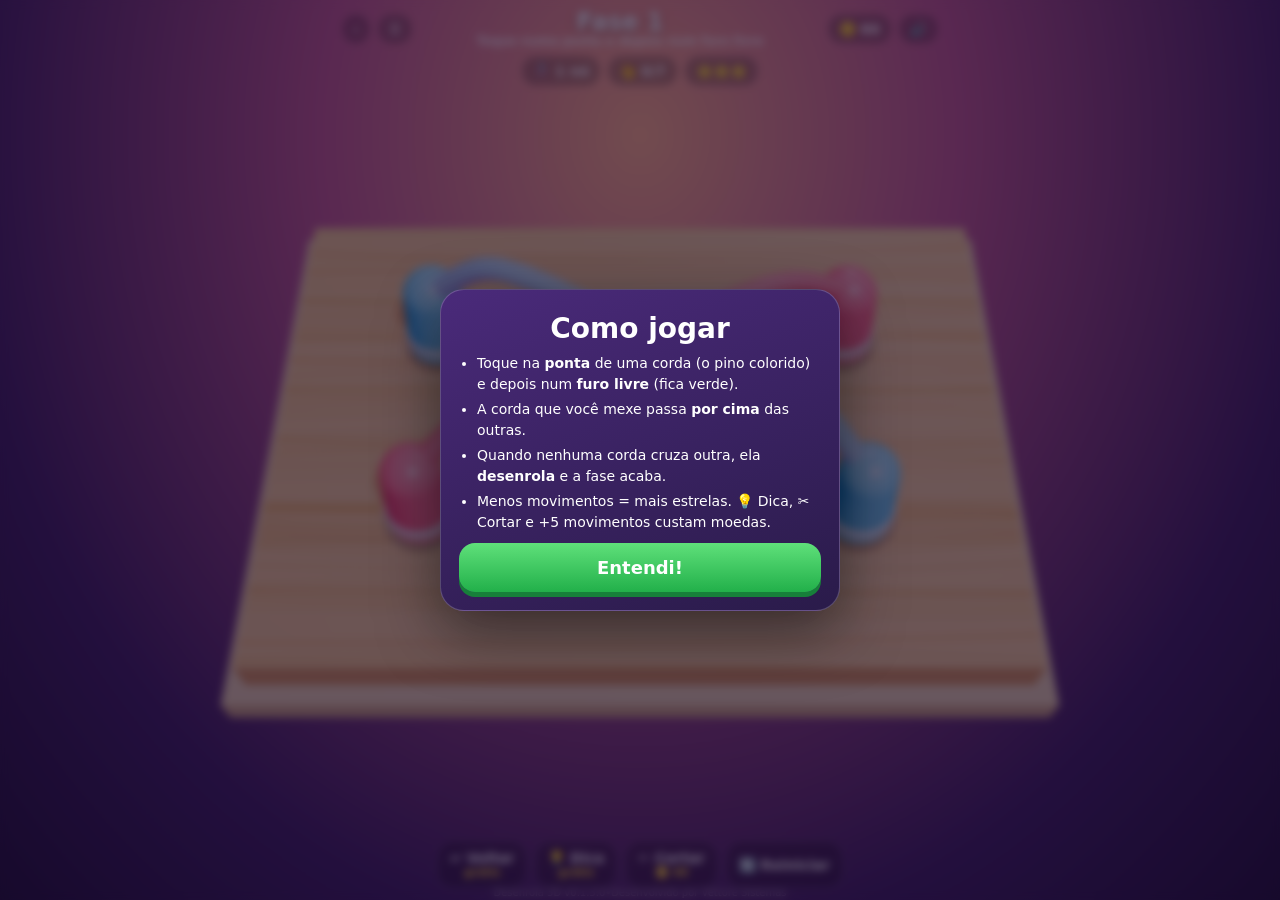
==== commit 8a0666af: "v0.10.2.0 - Jogos: corrige tabuleiro deslocado em telas Retina no Linha de Cores 3D e Desenrola 3D" ====
--- a/desenrola/index.html
+++ b/desenrola/index.html
@@ -11,7 +11,7 @@
 html,body{height:100%;overflow:hidden;overscroll-behavior:none}
 body{font-family:system-ui,-apple-system,Segoe UI,Roboto,sans-serif;color:#fff;background:radial-gradient(ellipse at 50% 15%,#ffb38a 0%,#c25b8f 35%,#3b1d5e 75%,#1c0f33 100%);user-select:none;-webkit-user-select:none}
 button{font-family:inherit;color:inherit;border:0;cursor:pointer;background:none}
-#cena{position:fixed;inset:0;touch-action:none}
+#cena{position:fixed;inset:0;width:100%;height:100%;display:block;touch-action:none}
 .hud{position:fixed;left:0;right:0;top:0;padding:10px 12px;display:flex;flex-direction:column;gap:8px;z-index:2;max-width:620px;margin:0 auto;pointer-events:none}
 .hud>*{pointer-events:auto}
 .linha1{display:flex;gap:8px;align-items:center}
@@ -85,7 +85,7 @@
 <script src="../lib/three.min.js"></script>
 <script>
 // Desenrola 3D — Vettore Sistemas
-const CONFIG = { SISTEMA:'Desenrola 3D', VERSAO:'0.1.2.0', DESENVOLVEDOR:'Vettore Sistemas' };
+const CONFIG = { SISTEMA:'Desenrola 3D', VERSAO:'0.1.3.0', DESENVOLVEDOR:'Vettore Sistemas' };
 const $=id=>document.getElementById(id);
 const fmt=n=>Math.round(n).toLocaleString('pt-BR');
 const CORES=['#ff4d6a','#1fb5ff','#ffd93b','#2ecc71','#b56bff','#ff9f1c','#ff5fd2','#00d2c6'];
